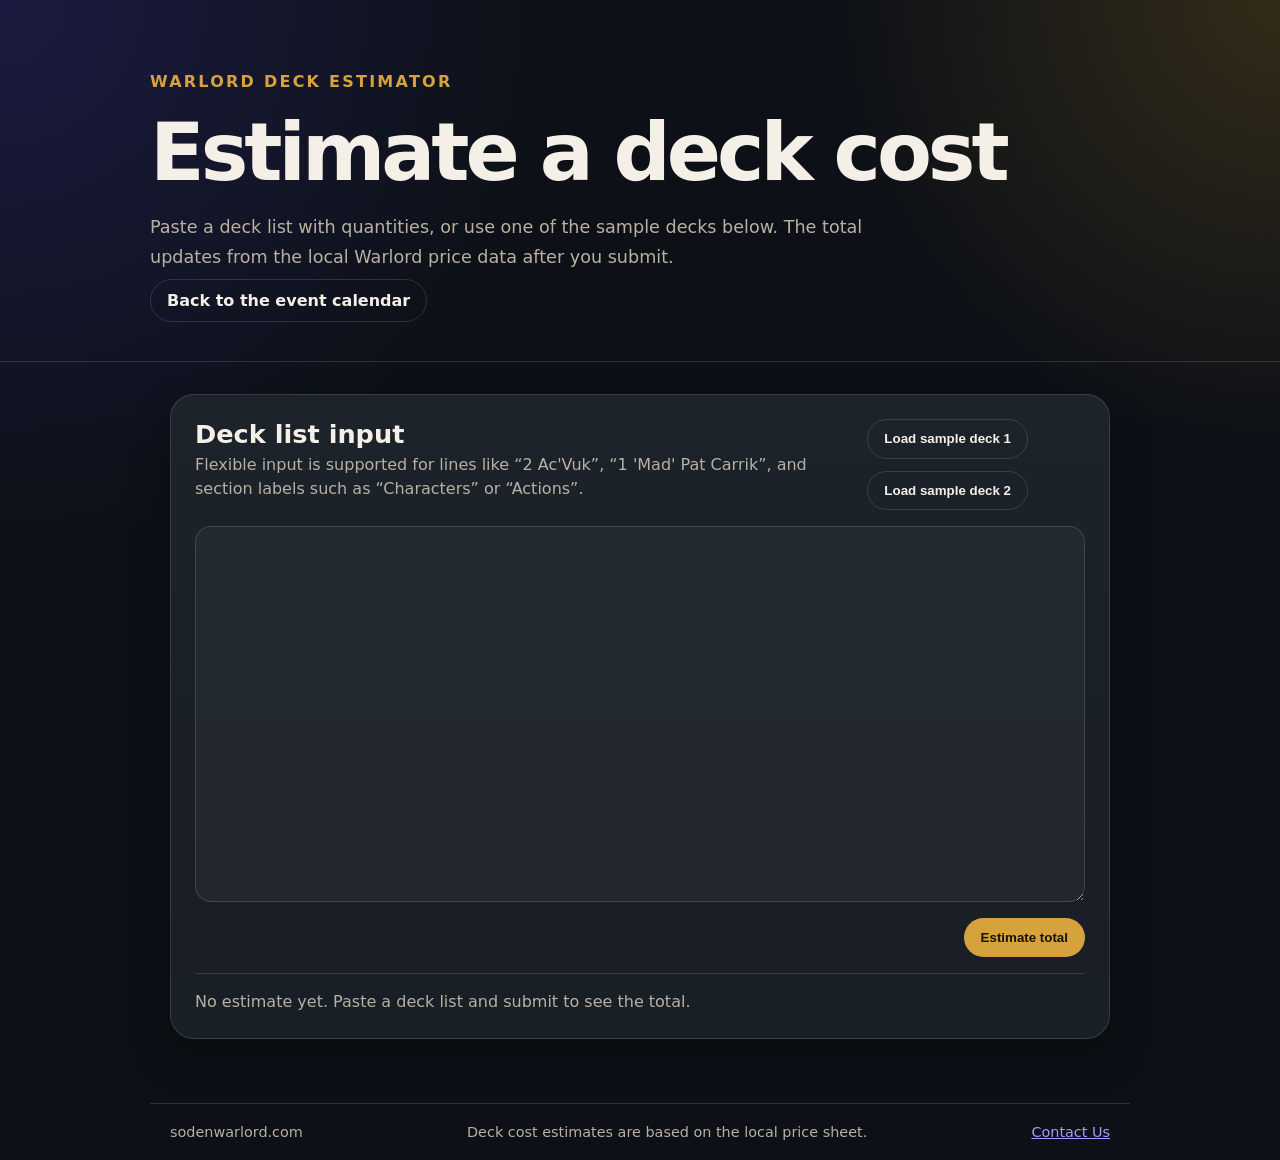
==== deck-estimator.html @ 4ee0b36e "Added deck estimator and updated styles and index.html to include it. Added warlord_tcg_prices.csv a" ====
<!doctype html>
<html lang="en">
<head>
  <meta charset="utf-8" />
  <meta name="viewport" content="width=device-width, initial-scale=1" />
  <title>Deck Cost Estimator | SODEN WL</title>
  <meta name="description" content="Estimate the cost of a Warlord deck using the local card price list." />
  <link rel="icon" href="assets/SodenLogo.png" type="image/png" />
  <link rel="stylesheet" href="assets/styles.css" />
</head>
<body>
  <header class="hero hero--compact">
    <div class="hero__content">
      <div class="hero__eyebrow-row">
        <span class="eyebrow">Warlord Deck Estimator</span>
      </div>
      <h1>Estimate a deck cost</h1>
      <p class="intro">Paste a deck list with quantities, or use one of the sample decks below. The total updates from the local Warlord price data after you submit.</p>
      <p><a class="button button--ghost" href="index.html">Back to the event calendar</a></p>
    </div>
  </header>

  <main class="page">
    <section class="panel" aria-labelledby="deck-estimator-title">
      <div class="panel__header">
        <div>
          <h2 id="deck-estimator-title">Deck list input</h2>
          <p class="muted">Flexible input is supported for lines like “2 Ac'Vuk”, “1 'Mad' Pat Carrik”, and section labels such as “Characters” or “Actions”.</p>
        </div>
        <div class="button-row">
          <button id="load-sample-1" class="button button--ghost" type="button">Load sample deck 1</button>
          <button id="load-sample-2" class="button button--ghost" type="button">Load sample deck 2</button>
        </div>
      </div>

      <form id="deck-form" class="deck-form">
        <label class="sr-only" for="deck-list">Deck list</label>
        <textarea id="deck-list" name="deck-list" rows="18" spellcheck="false"></textarea>
        <div class="button-row button-row--end">
          <button class="button" type="submit">Estimate total</button>
        </div>
      </form>

      <div id="estimate-result" class="estimate-result" aria-live="polite">
        <p class="muted">No estimate yet. Paste a deck list and submit to see the total.</p>
      </div>
    </section>
  </main>

  <footer class="footer">
    <span>sodenwarlord.com</span>
    <span>Deck cost estimates are based on the local price sheet.</span>
    <span><a href="mailto:my.praesum@gmail.com">Contact Us</a></span>
  </footer>

  <script src="assets/deck-estimator.js"></script>
</body>
</html>
---- assets/styles.css ----
:root {
  color-scheme: dark;
  --bg: #0d1117;
  --panel: #151b23;
  --panel-2: #1f2937;
  --text: #f4f0e8;
  --muted: #b9b0a2;
  --accent: #d6a23c;
  --accent-2: #8e2d2d;
  --border: rgba(244, 240, 232, 0.14);
  --shadow: 0 18px 40px rgba(0, 0, 0, 0.36);
  font-family: Inter, ui-sans-serif, system-ui, -apple-system, BlinkMacSystemFont, "Segoe UI", sans-serif;
}

* { box-sizing: border-box; }

body {
  margin: 0;
  background:
    radial-gradient(circle at top left, rgba(53, 45, 142, 0.35), transparent 34rem),
    radial-gradient(circle at top right, rgba(255, 181, 32, 0.16), transparent 28rem),
    var(--bg);
  color: var(--text);
  min-height: 100vh;
}

.hero {
  border-bottom: 1px solid var(--border);
  padding: 4.5rem 1.25rem 3rem;
}

.hero__content, .page, .footer {
  max-width: 980px;
  margin: 0 auto;
}

.hero__eyebrow-row {
  display: inline-flex;
  align-items: center;
  gap: 0.5rem;
  margin-bottom: 0.75rem;
}

.hero__icon {
  display: inline-block;
  width: 4rem;
  height: 4rem;
  max-width: 80px;
  max-height: 80px;
  object-fit: contain;
  flex-shrink: 0;
  margin-bottom: -0.75rem;
}

.flipped {
  transform: scaleX(-1);
}

.eyebrow {
  color: var(--accent);
  font-weight: 700;
  letter-spacing: 0.14em;
  text-transform: uppercase;
  margin: 0 0 0.75rem;
}

h1 {
  margin: 0;
  font-size: clamp(2.4rem, 7vw, 5rem);
  line-height: 0.95;
  letter-spacing: -0.05em;
}

.intro {
  max-width: 760px;
  margin: 1.4rem 0 0;
  color: var(--muted);
  font-size: 1.1rem;
  line-height: 1.7;
}

.page { padding: 2rem 1.25rem 4rem; }

.toolbar {
  display: flex;
  align-items: end;
  justify-content: space-between;
  gap: 1rem;
  margin-bottom: 1rem;
}

.toolbar__actions {
  display: flex;
  flex-wrap: wrap;
  gap: 0.75rem;
}

h2 { margin: 0 0 0.25rem; font-size: 1.6rem; }
.p, p { line-height: 1.5; }
.muted { color: var(--muted); margin: 0; }

.events {
  display: grid;
  gap: 1rem;
}

.event {
  background: linear-gradient(180deg, rgba(255,255,255,0.035), rgba(255,255,255,0.015)), var(--panel);
  border: 1px solid var(--border);
  border-radius: 18px;
  box-shadow: var(--shadow);
  overflow: hidden;
}

.event__summary {
  width: 100%;
  border: 0;
  background: transparent;
  color: inherit;
  display: grid;
  grid-template-columns: minmax(84px, 104px) minmax(0, 1fr) auto;
  gap: 1rem;
  align-items: center;
  padding: 1rem;
  cursor: pointer;
  text-align: left;
}

.event__summary:focus-visible, .button:focus-visible {
  outline: 3px solid rgba(214,162,60,0.65);
  outline-offset: 3px;
}

.date-tile {
  border: 1px solid var(--border);
  border-radius: 14px;
  background: var(--panel-2);
  text-align: center;
  padding: 0.75rem 0.5rem;
}

.date-tile__month { color: var(--accent); font-size: 0.8rem; font-weight: 800; letter-spacing: 0.1em; }
.date-tile__day { display: block; font-size: 2rem; font-weight: 800; line-height: 1; margin-top: 0.15rem; }

.event__content {
  display: flex;
  flex-direction: column;
  gap: 0.35rem;
  min-width: 0;
}

.event__title { font-size: 1.15rem; font-weight: 800; margin: 0; }
.event__meta { color: var(--muted); font-size: 0.96rem; display: flex; flex-direction: column; gap: 0.2rem; min-width: 0; }
.event__meta-row { line-height: 1.4; word-break: break-word; }
.event__chevron { color: var(--accent); font-size: 1.5rem; transition: transform 180ms ease; }
.event[open] .event__chevron { transform: rotate(180deg); }

.event__details {
  border-top: 1px solid var(--border);
  padding: 1rem;
  color: var(--muted);
}

.event__details p { margin: 0 0 1rem; }
.event__details-location { color: var(--text); }

.button-row { display: flex; gap: 0.75rem; flex-wrap: wrap; }

.button {
  appearance: none;
  border: 1px solid rgba(214,162,60,0.5);
  background: var(--accent);
  color: #1a1205;
  border-radius: 999px;
  padding: 0.7rem 1rem;
  font-weight: 800;
  text-decoration: none;
  cursor: pointer;
}

.button--ghost {
  background: transparent;
  color: var(--text);
  border-color: var(--border);
}

.empty-state {
  border: 1px dashed var(--border);
  color: var(--muted);
  border-radius: 16px;
  padding: 1.25rem;
  background: rgba(255,255,255,0.03);
}

.hero--compact {
  padding-bottom: 2rem;
}

.panel {
  background: linear-gradient(180deg, rgba(255,255,255,0.035), rgba(255,255,255,0.015)), var(--panel);
  border: 1px solid var(--border);
  border-radius: 24px;
  box-shadow: var(--shadow);
  padding: 1.5rem;
}

.panel__header {
  display: flex;
  justify-content: space-between;
  align-items: start;
  gap: 1rem;
  margin-bottom: 1rem;
}

.deck-form {
  display: grid;
  gap: 1rem;
}

#deck-list {
  width: 100%;
  border: 1px solid var(--border);
  border-radius: 16px;
  background: rgba(255,255,255,0.04);
  color: var(--text);
  padding: 1rem;
  font: inherit;
  resize: vertical;
  min-height: 18rem;
}

.button-row--end {
  justify-content: flex-end;
}

.estimate-result {
  margin-top: 1rem;
  border-top: 1px solid var(--border);
  padding-top: 1rem;
}

.sr-only {
  position: absolute;
  width: 1px;
  height: 1px;
  padding: 0;
  margin: -1px;
  overflow: hidden;
  clip: rect(0, 0, 0, 0);
  white-space: nowrap;
  border: 0;
}

.footer {
  border-top: 1px solid var(--border);
  color: var(--muted);
  display: flex;
  justify-content: space-between;
  gap: 1rem;
  padding: 1.25rem;
  font-size: 0.9rem;
}

@media (max-width: 680px) {
  .toolbar, .footer, .panel__header { flex-direction: column; align-items: stretch; }
  .toolbar__actions { width: 100%; }
  .toolbar__actions .button { flex: 1 1 0; }
  .event__summary { grid-template-columns: 72px minmax(0, 1fr); gap: 0.75rem; padding: 0.9rem; }
  .event__chevron { display: none; }
  .event__meta { font-size: 0.9rem; }
  .button-row { flex-direction: column; }
  .button { width: 100%; text-align: center; }
  .button-row--end { justify-content: stretch; }
}
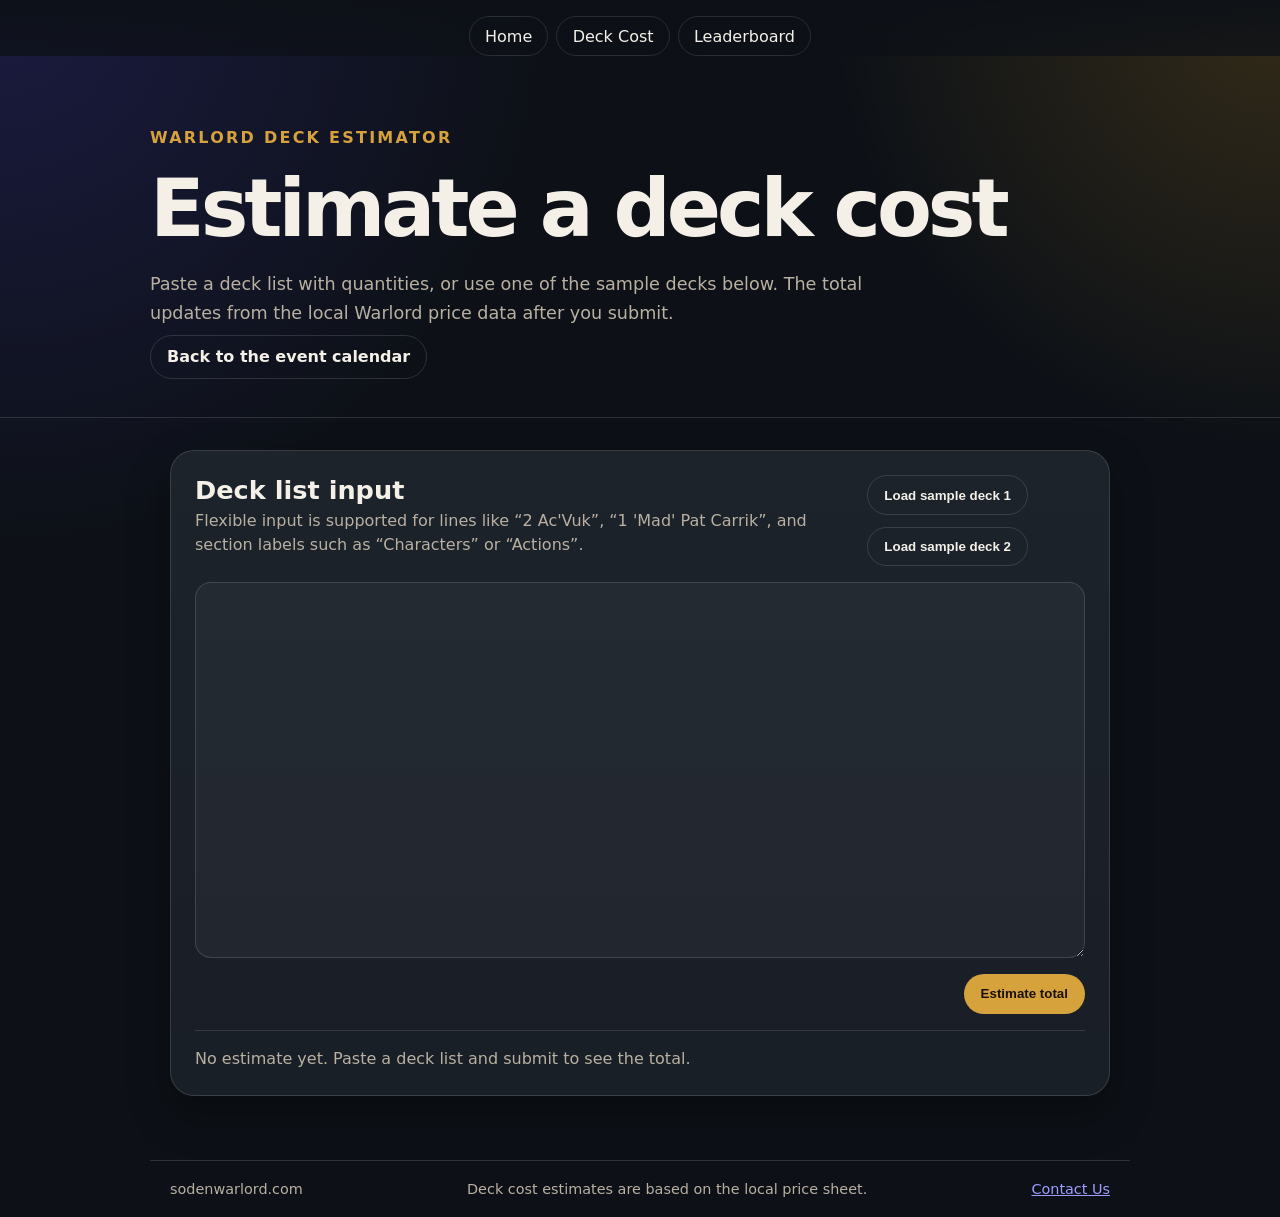
==== commit 58e58958: "Added Leaderboard" ====
--- a/deck-estimator.html
+++ b/deck-estimator.html
@@ -9,6 +9,12 @@
   <link rel="stylesheet" href="assets/styles.css" />
 </head>
 <body>
+  <nav class="site-nav" aria-label="Primary">
+    <a class="site-nav__link" href="index.html">Home</a>
+    <a class="site-nav__link" href="deck-estimator.html">Deck Cost</a>
+    <a class="site-nav__link" href="leaderboard.html">Leaderboard</a>
+  </nav>
+
   <header class="hero hero--compact">
     <div class="hero__content">
       <div class="hero__eyebrow-row">
--- a/assets/styles.css
+++ b/assets/styles.css
@@ -24,6 +24,34 @@
   min-height: 100vh;
 }
 
+.site-nav {
+  position: sticky;
+  top: 0;
+  z-index: 10;
+  display: flex;
+  justify-content: center;
+  gap: 0.5rem;
+  padding: 1rem 1.25rem 0;
+  background: linear-gradient(180deg, rgba(13, 17, 23, 0.94), rgba(13, 17, 23, 0.75));
+  backdrop-filter: blur(10px);
+}
+
+.site-nav__link {
+  color: var(--text);
+  text-decoration: none;
+  padding: 0.6rem 0.95rem;
+  border-radius: 999px;
+  border: 1px solid rgba(244, 240, 232, 0.12);
+  transition: background 160ms ease, border-color 160ms ease;
+}
+
+.site-nav__link:hover,
+.site-nav__link:focus-visible {
+  background: rgba(214, 162, 60, 0.18);
+  border-color: rgba(214, 162, 60, 0.4);
+  outline: none;
+}
+
 .hero {
   border-bottom: 1px solid var(--border);
   padding: 4.5rem 1.25rem 3rem;
@@ -192,6 +220,82 @@
   background: rgba(255,255,255,0.03);
 }
 
+.leaderboard {
+  margin-top: 2rem;
+}
+
+.leaderboard-list {
+  display: grid;
+  gap: 0.85rem;
+}
+
+.leaderboard-card {
+  border: 1px solid var(--border);
+  border-radius: 16px;
+  background: rgba(255,255,255,0.03);
+  overflow: hidden;
+}
+
+.leaderboard-card__toggle {
+  width: 100%;
+  border: 0;
+  background: transparent;
+  color: inherit;
+  display: flex;
+  align-items: center;
+  justify-content: space-between;
+  gap: 1rem;
+  padding: 1rem 1.1rem;
+  text-align: left;
+  cursor: pointer;
+}
+
+.leaderboard-card__player {
+  display: block;
+  font-size: 1rem;
+  font-weight: 700;
+}
+
+.leaderboard-card__meta {
+  display: block;
+  margin-top: 0.25rem;
+  color: var(--muted);
+  font-size: 0.95rem;
+}
+
+.leaderboard-card__chevron {
+  color: var(--accent);
+  font-size: 1.25rem;
+  transition: transform 180ms ease;
+}
+
+.leaderboard-card[open] .leaderboard-card__chevron {
+  transform: rotate(180deg);
+}
+
+.leaderboard-card__details {
+  border-top: 1px solid var(--border);
+  padding: 1rem 1.1rem 1.1rem;
+  color: var(--muted);
+}
+
+.leaderboard-card__deck-text {
+  margin: 0 0 1rem;
+  padding: 0.9rem 1rem;
+  border-radius: 12px;
+  background: rgba(255,255,255,0.04);
+  border: 1px solid var(--border);
+  color: var(--text);
+  white-space: pre-wrap;
+  line-height: 1.6;
+  font-family: inherit;
+}
+
+.leaderboard-card__link {
+  display: inline-flex;
+  width: auto;
+}
+
 .hero--compact {
   padding-bottom: 2rem;
 }
@@ -262,6 +366,7 @@
 }
 
 @media (max-width: 680px) {
+  .site-nav { flex-wrap: wrap; }
   .toolbar, .footer, .panel__header { flex-direction: column; align-items: stretch; }
   .toolbar__actions { width: 100%; }
   .toolbar__actions .button { flex: 1 1 0; }
